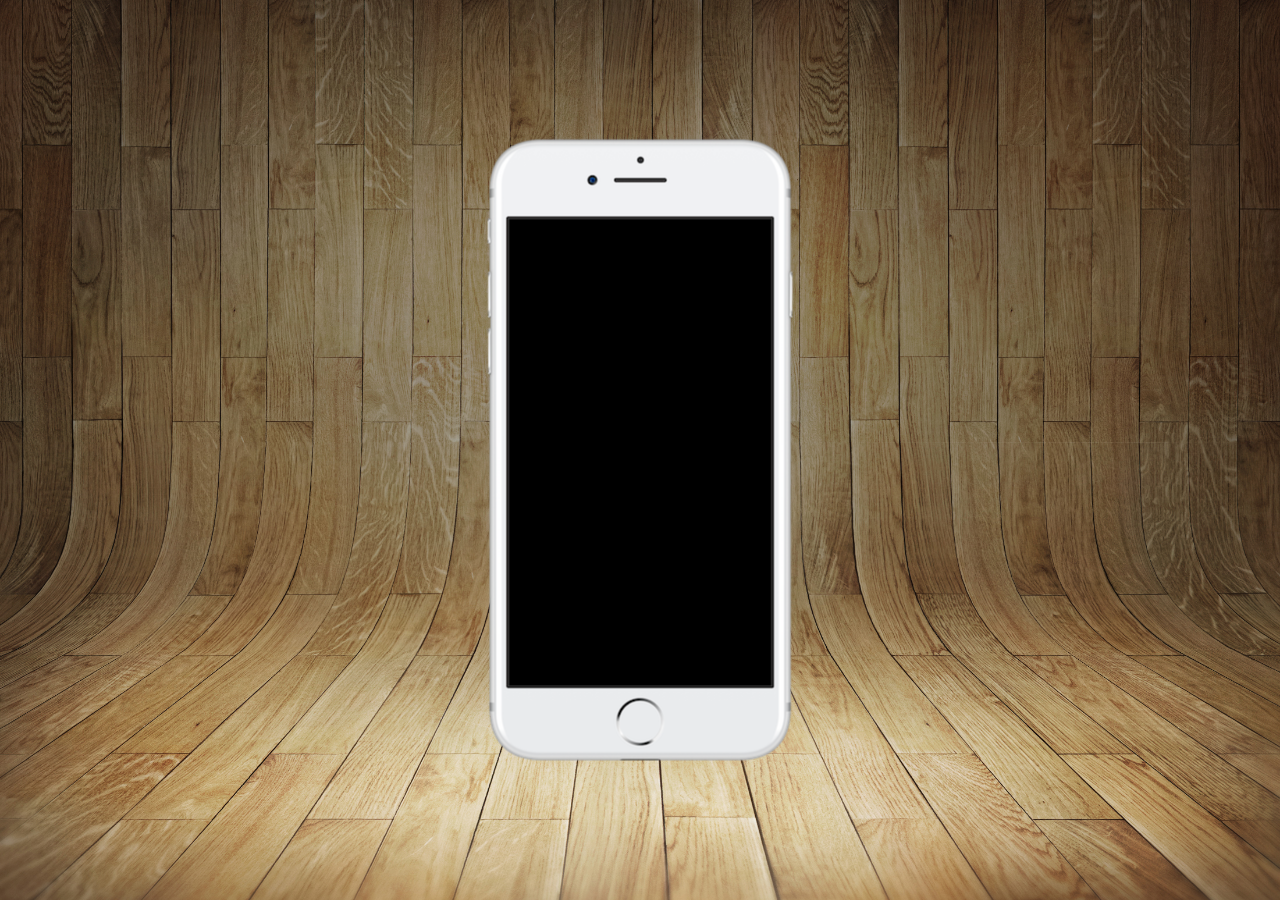
==== index.html @ ca9e9635 "criação do index e o css da pagina" ====
<!DOCTYPE html>
<html lang="pt-br">
    <head>
        <meta charset="UTF-8">
        <meta name="viewport" content="width=device-width, initial-scale=1.0">
        <link rel="shortcut icon" href="favicon.ico" type="image/x-icon">
        <link rel="stylesheet" href="estilos/style.css">
        <title>Projeto Redes Sociais</title>
    </head>
    <body>
        <main>
            <section id="telefone">

            </section>
            <section id="redes-sociais">

            </section>
        </main>   
    </body>
</html>
---- estilos/style.css ----
@charset "UTF-8";

* {
    margin: 0;
    padding: 0;
    font-family: Arial, Helvetica, sans-serif;
}

html, body {
    height: 100vh;
    width: 100vw;
    background-color: black;
}

body {
    background: url('../imagens/fundo-madeira.jpg') no-repeat top center;
    background-size: cover;
    background-attachment: fixed;
}

main {
    position: relative;
    height: 100vh;
}

section#telefone {
    /*posicionamento centro*/
    position: absolute;
    top: 50%;
    left: 50%;
    transform: translate(-50%, -50%);

    height: 627px;
    width: 311px;
    background: url('../imagens/frame-iphone.png') no-repeat;
}
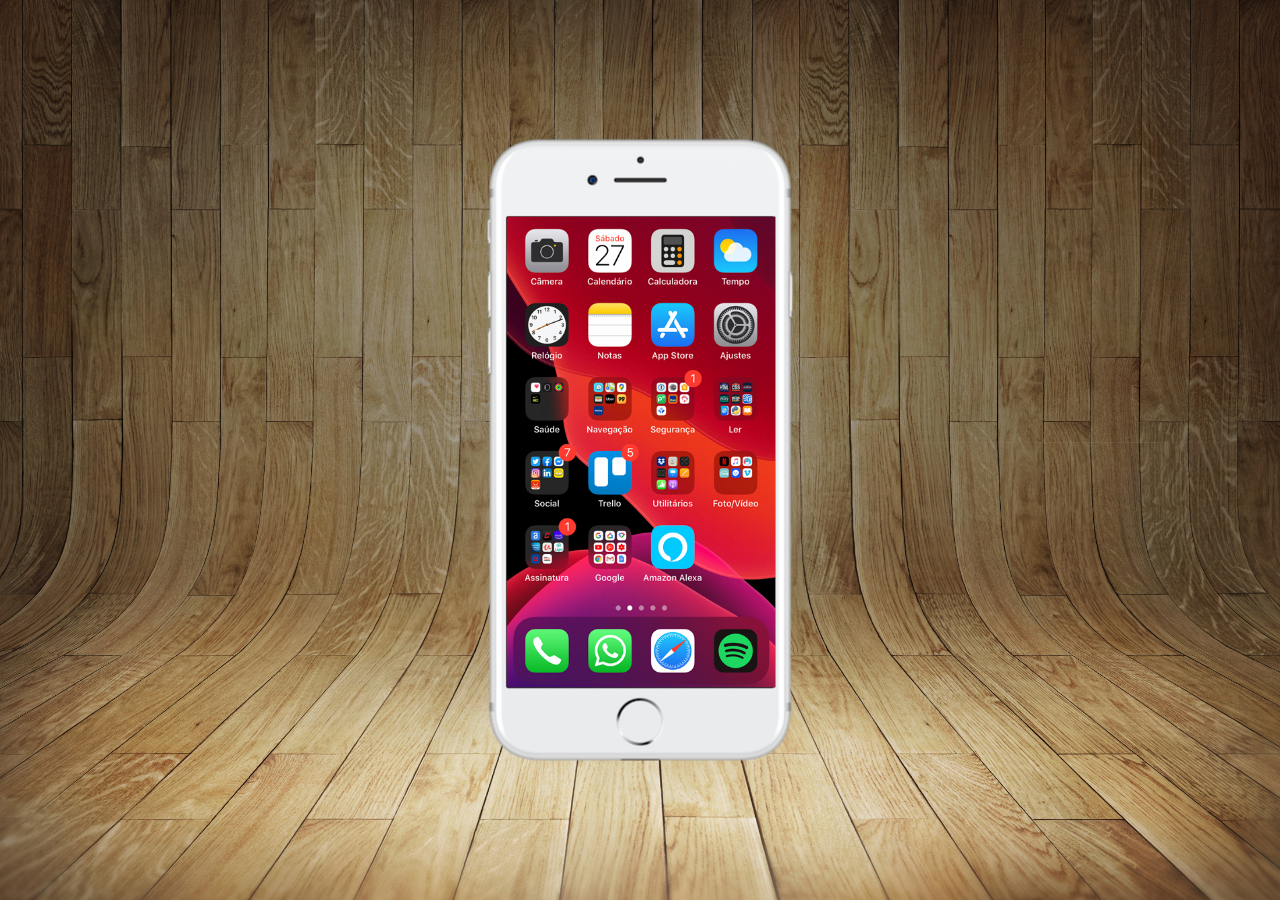
==== commit eb11bea0: "criação da tela home" ====
--- a/index.html
+++ b/index.html
@@ -10,7 +10,7 @@
     <body>
         <main>
             <section id="telefone">
-
+                <iframe src="home.html" name="tela" id=tela title="tela"></iframe>
             </section>
             <section id="redes-sociais">
 
--- a/estilos/style.css
+++ b/estilos/style.css
@@ -33,4 +33,13 @@
     height: 627px;
     width: 311px;
     background: url('../imagens/frame-iphone.png') no-repeat;
+}
+
+iframe#tela {
+    position: absolute;
+    border: 0;
+    top: 80px;
+    left: 22px;
+    width: 269px;
+    height: 471px;
 }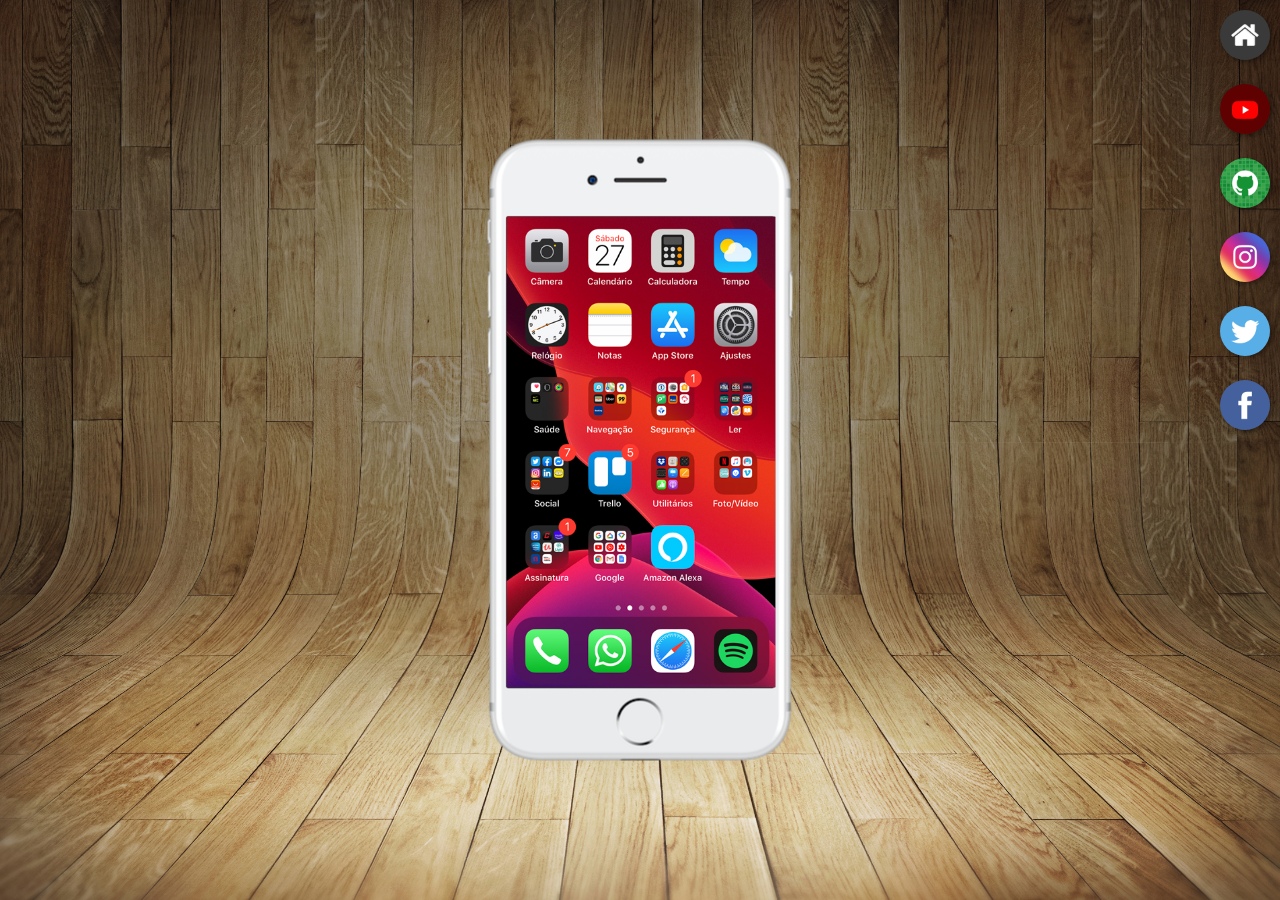
==== commit 5a55b07a: "criação dos botões laterais" ====
--- a/index.html
+++ b/index.html
@@ -10,10 +10,17 @@
     <body>
         <main>
             <section id="telefone">
-                <iframe src="home.html" name="tela" id=tela title="tela"></iframe>
+                <iframe src="home.html" name="tela" id=tela title="tela">
+                    <p>Seu navegador não é compativel com isso.</p>
+                </iframe>
             </section>
             <section id="redes-sociais">
-
+                <a href="#" target="tela"><img src="imagens/logo-home.jpg" alt="logo-home"></a> <br>
+                <a href="#" target="tela"><img src="imagens/logo-youtube.jpg" alt="logo-youtube"></a> <br>
+                <a href="#" target="tela"><img src="imagens/logo-github.jpg" alt="logo-github"></a> <br>
+                <a href="#" target="tela"><img src="imagens/logo-instagram.jpg" alt="logo-instagram"></a> <br>
+                <a href="#" target="tela"><img src="imagens/logo-twitter.jpg" alt="logo-twitter"></a> <br>
+                <a href="#" target="tela"><img src="imagens/logo-facebook.jpg" alt="logo-facebook"></a> <br>
             </section>
         </main>   
     </body>
--- a/estilos/style.css
+++ b/estilos/style.css
@@ -42,4 +42,23 @@
     left: 22px;
     width: 269px;
     height: 471px;
+}
+
+section#redes-sociais {
+    text-align: right;
+}
+
+section#redes-sociais img {
+    width: 50px;
+    margin: 10px;
+    border-radius: 50%;
+    box-shadow: 2px 2px 5px rgba(0, 0, 0, 0.404);
+    box-sizing: border-box;
+}
+
+section#redes-sociais img:hover {
+    border: 2px solid rgba(255, 255, 255, 0.644);
+    transform: translate(-2px, -2px);
+    box-shadow: 5px 5px 10px rgba(0, 0, 0, 0.623);
+    transition: transform 0.2s, border 1s;
 }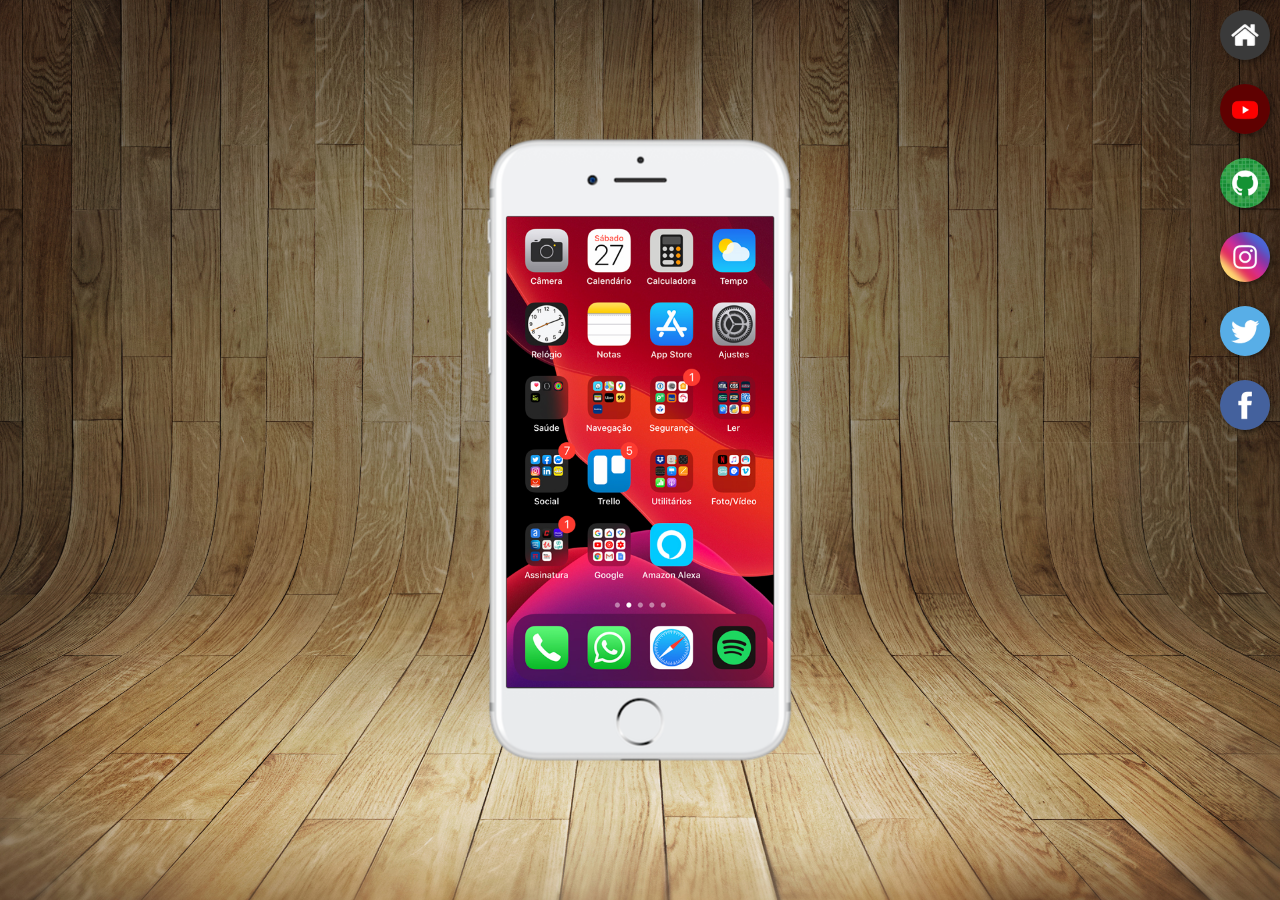
==== commit 22921a65: "criação da pagina do youtube que vai aparecer na tela do celualr" ====
--- a/index.html
+++ b/index.html
@@ -15,8 +15,8 @@
                 </iframe>
             </section>
             <section id="redes-sociais">
-                <a href="#" target="tela"><img src="imagens/logo-home.jpg" alt="logo-home"></a> <br>
-                <a href="#" target="tela"><img src="imagens/logo-youtube.jpg" alt="logo-youtube"></a> <br>
+                <a href="home.html" target="tela"><img src="imagens/logo-home.jpg" alt="logo-home"></a> <br>
+                <a href="redes-sociais/youtube.html" target="tela"><img src="imagens/logo-youtube.jpg" alt="logo-youtube"></a> <br>
                 <a href="#" target="tela"><img src="imagens/logo-github.jpg" alt="logo-github"></a> <br>
                 <a href="#" target="tela"><img src="imagens/logo-instagram.jpg" alt="logo-instagram"></a> <br>
                 <a href="#" target="tela"><img src="imagens/logo-twitter.jpg" alt="logo-twitter"></a> <br>
--- a/estilos/style.css
+++ b/estilos/style.css
@@ -40,7 +40,7 @@
     border: 0;
     top: 80px;
     left: 22px;
-    width: 269px;
+    width: 267px;
     height: 471px;
 }
 
